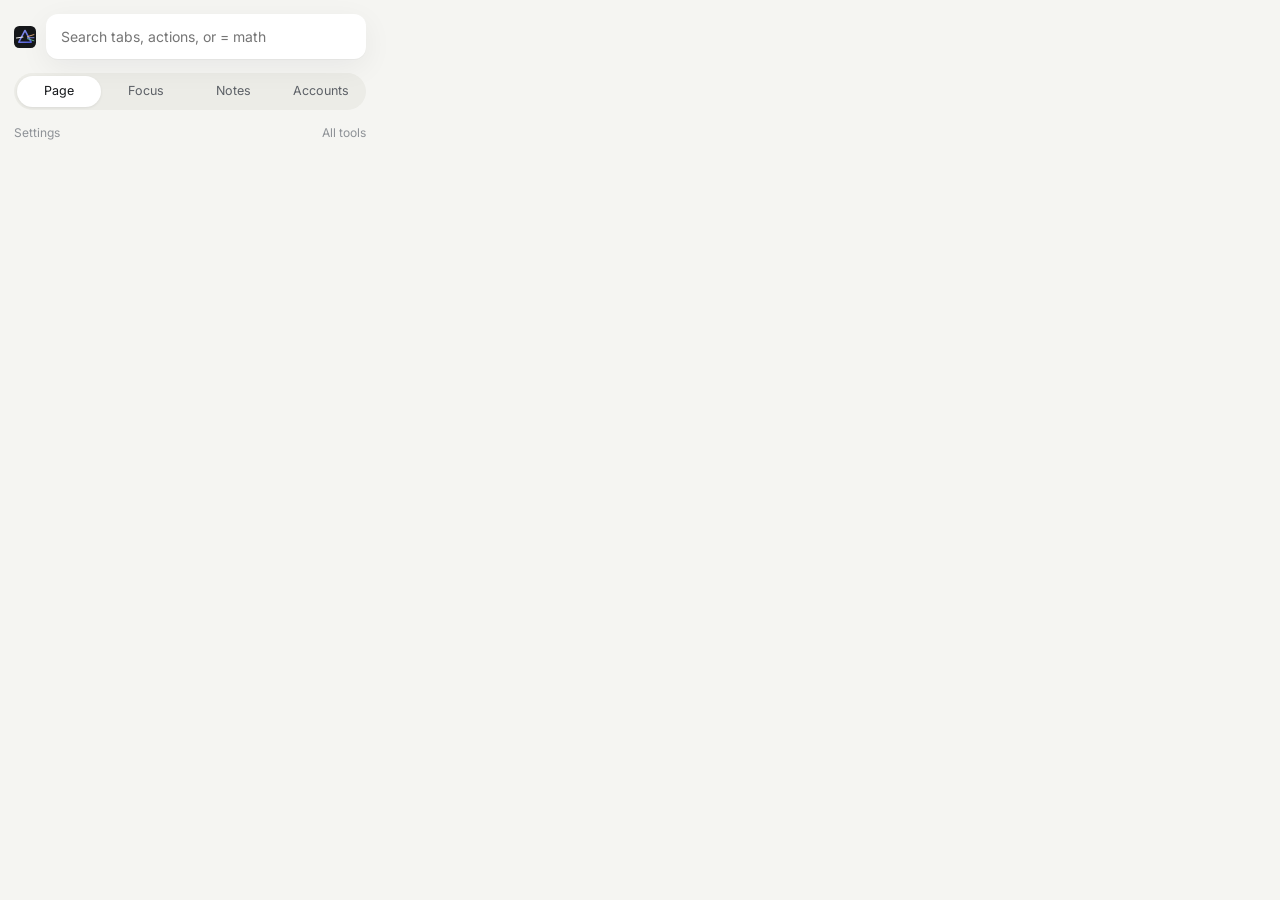
==== pages/popup/popup.html @ 055c8797 "PRISM v0.1: 160 local-first browser tools in one Chrome extension" ====
<!doctype html>
<html lang="en" data-theme="auto"><head><meta charset="utf-8"><title>PRISM</title>
<link rel="stylesheet" href="../../shared/ui.css"><link rel="stylesheet" href="../newtab/newtab.css"><link rel="stylesheet" href="popup.css"></head>
<body>
  <div class="pp">
    <div class="row head"><img class="logo" src="../../assets/icons/logo.svg" alt=""><input id="q" type="search" placeholder="Search tabs, actions, or = math" autocomplete="off"></div>
    <ul id="results" class="results"></ul>
    <nav class="tabs" id="tabs"><button data-t="page" class="on">Page</button><button data-t="focus">Focus</button><button data-t="notes">Notes</button><button data-t="accounts">Accounts</button></nav>
    <section data-p="page" id="page"></section>
    <section data-p="focus" hidden id="focus"></section>
    <section data-p="notes" hidden id="notes"></section>
    <section data-p="accounts" hidden id="accounts"></section>
    <footer class="row small faint"><a href="#" id="opt">Settings</a><span class="grow"></span><a href="#" id="tools">All tools</a></footer>
  </div>
  <script src="../../shared/registry.js"></script><script src="../../shared/store.js"></script><script src="../../shared/ui.js"></script>
  <script src="actions.js"></script><script src="palette.js"></script><script src="popup.js"></script>
</body></html>
---- shared/ui.css ----
/* PRISM design tokens. Flat, quiet, one accent. Light + dark. */
@font-face { font-family: 'Inter'; src: url('../assets/fonts/inter-latin-400-normal.woff2') format('woff2'); font-weight: 400; font-display: swap; }
@font-face { font-family: 'Inter'; src: url('../assets/fonts/inter-latin-500-normal.woff2') format('woff2'); font-weight: 500; font-display: swap; }
@font-face { font-family: 'Inter'; src: url('../assets/fonts/inter-latin-600-normal.woff2') format('woff2'); font-weight: 600; font-display: swap; }
:root {
  --bg: #F5F5F2; --surface: #FFFFFF; --sunk: #ECECE7; --line: #E1E1DB; --ink: #15171A; --ink2: #5C6066; --ink3: #8E9297;
  --accent: #4F5BD5; --accent-ink: #FFFFFF; --accent-soft: #E6E8FA; --warn: #B4531F; --ok: #2F7D5B;
  --r: 14px; --r-sm: 9px; --spring: cubic-bezier(.2, .9, .25, 1.15); --ease: cubic-bezier(.2, .8, .2, 1);
  --shadow: 0 1px 0 rgba(0,0,0,.03), 0 8px 30px rgba(20,20,30,.06);
  --font: 'Inter', system-ui, -apple-system, 'Segoe UI', Roboto, sans-serif;
  color-scheme: light;
}
:root[data-theme='dark'] {
  --bg: #0F1012; --surface: #17181B; --sunk: #1E2024; --line: #2A2C31; --ink: #ECEDEE; --ink2: #A2A6AD; --ink3: #6E727A;
  --accent: #8C95F2; --accent-ink: #0F1012; --accent-soft: #23264A; --warn: #E0915F; --ok: #6FC49B;
  --shadow: 0 1px 0 rgba(255,255,255,.02), 0 8px 30px rgba(0,0,0,.4); color-scheme: dark;
}
@media (prefers-color-scheme: dark) { :root[data-theme='auto'] {
  --bg: #0F1012; --surface: #17181B; --sunk: #1E2024; --line: #2A2C31; --ink: #ECEDEE; --ink2: #A2A6AD; --ink3: #6E727A;
  --accent: #8C95F2; --accent-ink: #0F1012; --accent-soft: #23264A; --warn: #E0915F; --ok: #6FC49B;
  --shadow: 0 1px 0 rgba(255,255,255,.02), 0 8px 30px rgba(0,0,0,.4); color-scheme: dark; } }
* { box-sizing: border-box; }
html, body { margin: 0; background: var(--bg); color: var(--ink); font: 14px/1.5 var(--font); -webkit-font-smoothing: antialiased; }
a { color: var(--accent); text-decoration: none; }
h1, h2, h3 { font-weight: 600; letter-spacing: -.02em; margin: 0; }
h1 { font-size: 28px; } h2 { font-size: 18px; } h3 { font-size: 14px; }
.muted { color: var(--ink2); } .faint { color: var(--ink3); } .small { font-size: 12px; }
input, textarea, select, button { font: inherit; color: inherit; }
input:not([type]), input[type=text], input[type=search], input[type=number], input[type=url], input[type=date], input[type=time], input[type=email], textarea, select {
  width: 100%; background: var(--sunk); border: 1px solid transparent; border-radius: var(--r-sm); padding: 9px 12px; outline: none;
  transition: border-color .2s var(--ease), background .2s var(--ease);
}
input:focus, textarea:focus, select:focus { border-color: var(--accent); background: var(--surface); }
textarea { resize: vertical; min-height: 80px; }
.btn { display: inline-flex; align-items: center; gap: 6px; border: 0; border-radius: 999px; padding: 8px 16px; background: var(--sunk); cursor: pointer;
  transition: transform .25s var(--spring), background .2s var(--ease); white-space: nowrap; }
.btn:hover { background: var(--line); } .btn:active { transform: scale(.96); }
.btn.primary { background: var(--accent); color: var(--accent-ink); } .btn.primary:hover { filter: brightness(1.06); }
.btn.ghost { background: transparent; } .btn.small { padding: 5px 11px; font-size: 12px; }
.btn.danger { color: var(--warn); }
.card { background: var(--surface); border-radius: var(--r); padding: 18px; box-shadow: var(--shadow); }
.row { display: flex; gap: 10px; align-items: center; } .row.wrap { flex-wrap: wrap; } .grow { flex: 1; min-width: 0; }
.stack > * + * { margin-top: 10px; }
.list { list-style: none; margin: 0; padding: 0; }
.list > li { display: flex; gap: 10px; align-items: center; padding: 9px 4px; border-bottom: 1px solid var(--line); }
.list > li:last-child { border-bottom: 0; }
.pill { display: inline-block; padding: 2px 9px; border-radius: 999px; background: var(--accent-soft); color: var(--accent); font-size: 11px; font-weight: 500; }
.switch { position: relative; width: 38px; height: 22px; flex: none; }
.switch input { opacity: 0; position: absolute; inset: 0; margin: 0; cursor: pointer; z-index: 1; }
.switch span { position: absolute; inset: 0; background: var(--line); border-radius: 99px; transition: background .25s var(--ease); }
.switch span::after { content: ''; position: absolute; left: 3px; top: 3px; width: 16px; height: 16px; border-radius: 50%; background: var(--surface); box-shadow: 0 1px 3px rgba(0,0,0,.2); transition: transform .35s var(--spring); }
.switch input:checked + span { background: var(--accent); } .switch input:checked + span::after { transform: translateX(16px); }
.fade-in { animation: fadeIn .45s var(--ease) both; }
@keyframes fadeIn { from { opacity: 0; transform: translateY(6px); } to { opacity: 1; transform: none; } }
.toast { position: fixed; left: 50%; bottom: 24px; transform: translateX(-50%) translateY(20px); background: var(--ink); color: var(--bg); padding: 10px 18px; border-radius: 999px; opacity: 0; pointer-events: none; transition: all .4s var(--spring); z-index: 99; font-size: 13px; }
.toast.show { opacity: 1; transform: translateX(-50%); }
.logo { width: 22px; height: 22px; }
kbd { font: 11px var(--font); background: var(--sunk); border: 1px solid var(--line); border-bottom-width: 2px; border-radius: 5px; padding: 1px 5px; color: var(--ink2); }
::selection { background: var(--accent-soft); }
@media (prefers-reduced-motion: reduce) { *, *::before, *::after { animation-duration: .01ms !important; transition-duration: .01ms !important; } }
---- pages/newtab/newtab.css ----
body { min-height: 100vh; }
.nt { max-width: 880px; margin: 0 auto; padding: 8vh 24px 40px; }
.top { display: flex; justify-content: space-between; align-items: flex-end; }
.time { font-size: 72px; font-weight: 500; letter-spacing: -.05em; line-height: 1; font-variant-numeric: tabular-nums; }
.greet { font-size: 16px; margin-top: 8px; }
.weather { text-align: right; font-size: 13px; } .weather b { display: block; font-size: 26px; color: var(--ink); font-weight: 500; letter-spacing: -.03em; }
.search { position: relative; margin: 38px 0 12px; }
.search input { font-size: 17px; padding: 16px 20px; border-radius: 16px; background: var(--surface); box-shadow: var(--shadow); }
.results { list-style: none; margin: 8px 0 0; padding: 6px; background: var(--surface); border-radius: 16px; box-shadow: var(--shadow); position: absolute; left: 0; right: 0; z-index: 5; max-height: 60vh; overflow: auto; }
.results:empty { display: none; }
.results li { display: flex; gap: 12px; align-items: center; padding: 9px 12px; border-radius: 10px; cursor: pointer; transition: background .15s; }
.results li.sel { background: var(--accent-soft); }
.results img { width: 16px; height: 16px; flex: none; } .results .k { font-size: 11px; color: var(--ink3); margin-left: auto; flex: none; text-transform: uppercase; letter-spacing: .04em; }
.results .tt { white-space: nowrap; overflow: hidden; text-overflow: ellipsis; } .results .u { color: var(--ink3); font-size: 12px; white-space: nowrap; overflow: hidden; text-overflow: ellipsis; }
.focus { background: transparent !important; border: 0 !important; text-align: center; font-size: 15px; color: var(--ink2); margin-bottom: 26px; }
.links { display: grid; grid-template-columns: repeat(auto-fill, minmax(92px, 1fr)); gap: 8px; margin-bottom: 26px; }
.links a, .links button.add { display: flex; flex-direction: column; align-items: center; gap: 8px; padding: 14px 6px; border-radius: 14px; color: var(--ink2); font-size: 12px; transition: background .2s, transform .35s var(--spring); background: transparent; border: 0; cursor: pointer; position: relative; }
.links a:hover, .links button.add:hover { background: var(--surface); transform: translateY(-2px); }
.links .ic { width: 40px; height: 40px; border-radius: 12px; background: var(--surface); display: grid; place-items: center; box-shadow: var(--shadow); font-size: 18px; overflow: hidden; }
.links .ic img { width: 22px; height: 22px; } .links .t { max-width: 84px; overflow: hidden; text-overflow: ellipsis; white-space: nowrap; }
.links .del { position: absolute; top: 2px; right: 6px; opacity: 0; font-size: 14px; color: var(--ink3); } .links a:hover .del { opacity: 1; }
.grid { display: grid; grid-template-columns: repeat(auto-fill, minmax(260px, 1fr)); gap: 14px; }
.grid .card h3 { margin-bottom: 8px; font-size: 13px; color: var(--ink2); font-weight: 500; }
.grid .card:empty, [hidden] { display: none !important; }
.todo li { cursor: pointer; } .todo li.done span { text-decoration: line-through; color: var(--ink3); }
.list .x { margin-left: auto; color: var(--ink3); cursor: pointer; border: 0; background: none; }
.big { font-size: 28px; font-weight: 500; letter-spacing: -.03em; font-variant-numeric: tabular-nums; }
.tatkal .row { justify-content: space-between; }
.foot { text-align: center; margin-top: 40px; } .foot a { color: var(--ink3); }
.flash-q { font-size: 15px; margin: 6px 0 12px; }
@media (max-width: 600px) { .time { font-size: 54px; } }
.row input[type=date] { width: 150px; flex: none; }
---- pages/popup/popup.css ----
body { width: 380px; min-height: 480px; background: var(--bg); }
.pp { padding: 14px; }
.head input { background: var(--surface); box-shadow: var(--shadow); border-radius: 12px; padding: 11px 14px; }
.results { position: static; margin-top: 8px; max-height: 360px; }
.tabs { display: flex; gap: 4px; margin: 14px 0 10px; background: var(--sunk); padding: 3px; border-radius: 999px; }
.tabs button { flex: 1; border: 0; background: transparent; padding: 6px 0; border-radius: 999px; cursor: pointer; color: var(--ink2); font-size: 12.5px; transition: background .25s var(--ease), color .2s; }
.tabs button.on { background: var(--surface); color: var(--ink); box-shadow: 0 1px 3px rgba(0,0,0,.08); }
.chips { display: flex; flex-wrap: wrap; gap: 6px; }
.chip { border: 0; background: var(--surface); padding: 7px 12px; border-radius: 999px; cursor: pointer; font-size: 12.5px; box-shadow: var(--shadow); transition: transform .3s var(--spring), background .2s; }
.chip:hover { transform: translateY(-1px); } .chip:active { transform: scale(.95); }
.grp { font-size: 11px; color: var(--ink3); text-transform: uppercase; letter-spacing: .06em; margin: 12px 0 6px; }
.big { font-size: 34px; font-weight: 500; letter-spacing: -.04em; font-variant-numeric: tabular-nums; }
footer { margin-top: 14px; } footer a { color: var(--ink3); }
section { animation: fadeIn .35s var(--ease) both; }
textarea#scratch { min-height: 150px; }
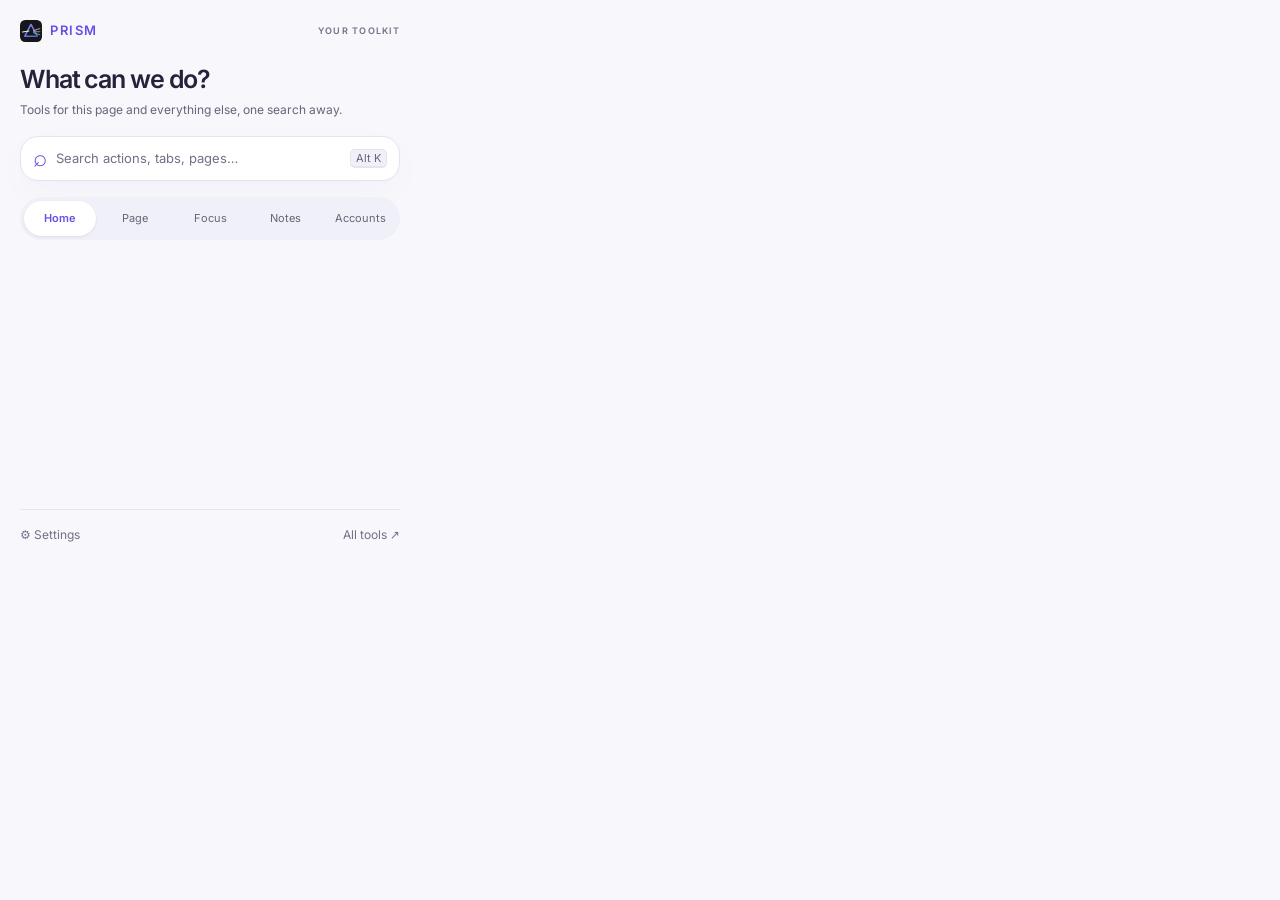
==== commit 7924956a: "Redesign popup command center and PDF Studio browsing" ====
--- a/pages/popup/popup.html
+++ b/pages/popup/popup.html
@@ -3,15 +3,16 @@
 <link rel="stylesheet" href="../../shared/ui.css"><link rel="stylesheet" href="../newtab/newtab.css"><link rel="stylesheet" href="popup.css"></head>
 <body>
   <div class="pp">
-    <div class="row head"><img class="logo" src="../../assets/icons/logo.svg" alt=""><input id="q" type="search" placeholder="Search tabs, actions, or = math" autocomplete="off"></div>
+    <header class="pp-header"><div class="row pp-brand"><img class="logo" src="../../assets/icons/logo.svg" alt=""><strong>PRISM</strong><span class="grow"></span><span class="pp-label">YOUR TOOLKIT</span></div><h1>What can we do?</h1><p class="muted small">Tools for this page and everything else, one search away.</p></header><div class="pp-search"><span aria-hidden="true">⌕</span><input id="q" type="search" placeholder="Search actions, tabs, pages…" aria-label="Search PRISM" autocomplete="off"><kbd>Alt K</kbd></div>
     <ul id="results" class="results"></ul>
-    <nav class="tabs" id="tabs"><button data-t="page" class="on">Page</button><button data-t="focus">Focus</button><button data-t="notes">Notes</button><button data-t="accounts">Accounts</button></nav>
-    <section data-p="page" id="page"></section>
+    <nav class="tabs" id="tabs" aria-label="Popup sections"><button data-t="home" class="on" aria-selected="true">Home</button><button data-t="page" aria-selected="false">Page</button><button data-t="focus" aria-selected="false">Focus</button><button data-t="notes" aria-selected="false">Notes</button><button data-t="accounts" aria-selected="false">Accounts</button></nav>
+    <section data-p="home" id="home"></section><section data-p="page" hidden id="page"></section>
     <section data-p="focus" hidden id="focus"></section>
     <section data-p="notes" hidden id="notes"></section>
     <section data-p="accounts" hidden id="accounts"></section>
-    <footer class="row small faint"><a href="#" id="opt">Settings</a><span class="grow"></span><a href="#" id="tools">All tools</a></footer>
+    <footer class="row small faint"><a href="#" id="opt">⚙ Settings</a><span class="grow"></span><span id="featureCount"></span><a href="#" id="tools">All tools ↗</a></footer>
   </div>
   <script src="../../shared/registry.js"></script><script src="../../shared/store.js"></script><script src="../../shared/ui.js"></script>
   <script src="actions.js"></script><script src="palette.js"></script><script src="popup.js"></script>
 </body></html>
+
--- a/shared/ui.css
+++ b/shared/ui.css
@@ -58,3 +58,54 @@
 kbd { font: 11px var(--font); background: var(--sunk); border: 1px solid var(--line); border-bottom-width: 2px; border-radius: 5px; padding: 1px 5px; color: var(--ink2); }
 ::selection { background: var(--accent-soft); }
 @media (prefers-reduced-motion: reduce) { *, *::before, *::after { animation-duration: .01ms !important; transition-duration: .01ms !important; } }
+
+/* rolling clock digits */
+.roll { display: flex; align-items: center; font-weight: 600; letter-spacing: -.04em; line-height: 1; font-variant-numeric: tabular-nums; color: var(--ink); }
+.roll-slot { position: relative; display: inline-block; width: .62em; height: 1.08em; overflow: hidden; }
+.roll-d { position: absolute; inset: 0; display: grid; place-items: center; }
+.roll-d.in { animation: rollIn .52s var(--spring) both; } .roll-d.out { animation: rollOut .42s var(--ease) both; }
+@keyframes rollIn { from { transform: translateY(70%) scale(.7); filter: blur(6px); opacity: 0; } to { transform: none; filter: none; opacity: 1; } }
+@keyframes rollOut { to { transform: translateY(-70%) scale(.7); filter: blur(6px); opacity: 0; } }
+.roll-colon { width: .32em; text-align: center; opacity: .35; transform: translateY(-.05em); }
+.roll.live .roll-colon { animation: rollBlink 1s steps(1) infinite; }
+@keyframes rollBlink { 50% { opacity: .12; } }
+.live-dot { display: inline-block; width: 8px; height: 8px; border-radius: 50%; background: var(--ok); margin-right: 6px; animation: liveDot 1.4s var(--ease) infinite; vertical-align: middle; }
+@keyframes liveDot { 0% { box-shadow: 0 0 0 0 color-mix(in srgb, var(--ok) 60%, transparent); } 100% { box-shadow: 0 0 0 9px transparent; } }
+@media (prefers-reduced-motion: reduce) { .roll-colon, .live-dot { animation: none !important; } }
+
+
+/* PRISM studio palette: soft color, tactile controls, readable contrast. */
+:root {
+  --bg: #f7f7fc; --surface: #fff; --sunk: #f0f0f8; --line: #e4e3ef;
+  --ink: #25223b; --ink2: #686479; --ink3: #756f87;
+  --accent: #6b4de6; --accent-soft: #eee9ff; --accent-ink: #fff;
+  --r: 24px; --r-sm: 13px;
+  --shadow: 0 3px 5px #33255b02, 0 12px 38px #33255b06;
+  --lilac: #eee8ff; --peach: #fff0e2; --mint: #e3f5ed; --rose: #fce8f0; --blue: #e6f1ff;
+}
+:root[data-theme='dark'] {
+  --bg: #151421; --surface: #201e30; --sunk: #29263b; --line: #38344c;
+  --ink: #f4efff; --ink2: #b9b1cd; --ink3: #a49ab9;
+  --accent: #b9a5ff; --accent-soft: #35294f; --accent-ink: #201632;
+  --lilac: #352b50; --peach: #433329; --mint: #223e37; --rose: #442b3e; --blue: #26364f;
+  --shadow: 0 12px 38px #0002;
+}
+@media(prefers-color-scheme:dark) { :root[data-theme='auto'] {
+  --bg: #151421; --surface: #201e30; --sunk: #29263b; --line: #38344c;
+  --ink: #f4efff; --ink2: #b9b1cd; --ink3: #a49ab9;
+  --accent: #b9a5ff; --accent-soft: #35294f; --accent-ink: #201632;
+  --lilac: #352b50; --peach: #433329; --mint: #223e37; --rose: #442b3e; --blue: #26364f;
+  --shadow: 0 12px 38px #0002;
+} }
+h1 { letter-spacing: -.045em; }
+.btn { min-height: 38px; font-weight: 500; }
+.btn.small { min-height: 32px; }
+.btn.primary { box-shadow: 0 4px 12px color-mix(in srgb, var(--accent) 18%, transparent); }
+.btn:disabled, button:disabled { opacity: .5; cursor: not-allowed; transform: none; }
+.card { border: 1px solid var(--line); padding: 22px; }
+:focus-visible { outline: 3px solid var(--accent); outline-offset: 3px; }
+.switch:has(input:focus-visible) { outline: 3px solid var(--accent); outline-offset: 3px; border-radius: 99px; }
+[hidden] { display: none !important; }
+input[type=checkbox] { accent-color: var(--accent); }
+input::placeholder, textarea::placeholder { color: var(--ink3); opacity: 1; }
+.toast { max-width: min(90vw, 620px); border-radius: 16px; }
--- a/pages/newtab/newtab.css
+++ b/pages/newtab/newtab.css
@@ -30,3 +30,135 @@
 .flash-q { font-size: 15px; margin: 6px 0 12px; }
 @media (max-width: 600px) { .time { font-size: 54px; } }
 .row input[type=date] { width: 150px; flex: none; }
+.search { position: relative; z-index: 20; }
+/* weather: ask for location */
+.wask { display: flex; flex-direction: column; gap: 6px; align-items: flex-end; min-width: 220px; }
+.wask .row { gap: 6px; } .wask input { padding: 7px 10px; font-size: 13px; width: 150px; } .wchange { color: var(--ink3); }
+
+/* Tatkal live card */
+.tk-card { position: relative; overflow: hidden; isolation: isolate; grid-column: span 2; min-height: 210px; }
+@media (max-width: 600px) { .tk-card { grid-column: auto; } }
+.tk-card h3 { position: relative; z-index: 1; }
+.tatkal { position: relative; }
+.tk-blobs { position: absolute; inset: -60px -40px; z-index: -1; filter: blur(34px); opacity: .55; pointer-events: none; transition: opacity .8s var(--ease); }
+.tk-blobs i { position: absolute; width: 190px; height: 190px; border-radius: 50%; background: var(--accent); animation: tkBlob 14s ease-in-out infinite alternate; }
+.tk-blobs i:nth-child(1) { left: 5%; top: 15%; }
+.tk-blobs i:nth-child(2) { right: 8%; top: 5%; background: #E86FA8; animation-duration: 17s; animation-delay: -5s; }
+.tk-blobs i:nth-child(3) { left: 40%; bottom: -10%; background: #F2A65A; animation-duration: 19s; animation-delay: -9s; width: 160px; height: 160px; }
+[data-theme=dark] .tk-blobs { opacity: .35; }
+@media (prefers-color-scheme: dark) { [data-theme=auto] .tk-blobs { opacity: .35; } }
+.tk-card[data-tk=soon] .tk-blobs i { animation-duration: 7s; }
+.tk-card[data-tk=now] .tk-blobs, .tk-card[data-tk=open] .tk-blobs { opacity: .8; }
+.tk-card[data-tk=now] .tk-blobs i, .tk-card[data-tk=open] .tk-blobs i { animation-duration: 3s; }
+@keyframes tkBlob {
+  0% { transform: translate(0, 0) scale(1); border-radius: 50%; }
+  33% { transform: translate(60px, -20px) scale(1.15); border-radius: 42% 58% 55% 45%; }
+  66% { transform: translate(-30px, 30px) scale(.9); border-radius: 58% 42% 40% 60%; }
+  100% { transform: translate(40px, 10px) scale(1.08); border-radius: 50%; }
+}
+.tk-seg { position: relative; display: inline-flex; padding: 4px; border-radius: 999px; background: color-mix(in srgb, var(--surface) 70%, transparent); box-shadow: inset 0 0 0 1px var(--line, rgba(0,0,0,.06)); }
+.tk-bubble { position: absolute; top: 4px; bottom: 4px; left: 4px; border-radius: 999px; background: var(--ink); transition: transform .55s var(--spring), width .55s var(--spring); }
+.tk-bubble.jelly { animation: tkJelly .6s var(--ease); }
+@keyframes tkJelly { 0% { scale: 1 1; } 30% { scale: 1.18 .82; } 55% { scale: .92 1.08; } 75% { scale: 1.04 .96; } 100% { scale: 1 1; } }
+.tk-pill { position: relative; z-index: 1; border: 0; background: none; cursor: pointer; padding: 6px 14px; border-radius: 999px; color: var(--ink2); display: flex; gap: 6px; align-items: baseline; font: inherit; transition: color .3s var(--ease); }
+.tk-pill b { font-weight: 600; font-size: 13px; } .tk-pill small { font-size: 11px; opacity: .7; font-variant-numeric: tabular-nums; }
+.tk-pill.on { color: var(--surface); }
+.tk-digits { display: flex; align-items: center; margin: 18px 0 2px; font-size: 64px; font-weight: 600; letter-spacing: -.04em; line-height: 1; font-variant-numeric: tabular-nums; color: var(--ink); }
+.tk-slot { position: relative; display: inline-block; width: .62em; height: 1.08em; overflow: hidden; }
+.tk-d { position: absolute; inset: 0; display: grid; place-items: center; }
+.tk-d.in { animation: tkIn .52s var(--spring) both; }
+.tk-d.out { animation: tkOut .42s var(--ease) both; }
+@keyframes tkIn { from { transform: translateY(70%) scale(.7); filter: blur(6px); opacity: 0; } to { transform: none; filter: none; opacity: 1; } }
+@keyframes tkOut { to { transform: translateY(-70%) scale(.7); filter: blur(6px); opacity: 0; } }
+.tk-colon { width: .32em; text-align: center; opacity: .35; transform: translateY(-.05em); animation: tkBlink 1s steps(1) infinite; }
+@keyframes tkBlink { 50% { opacity: .12; } }
+.tk-units { display: grid; grid-template-columns: repeat(3, calc(1.24em + .32em)); font-size: 64px; height: 0; }
+.tk-units span { font-size: 11px; color: var(--ink3); text-transform: uppercase; letter-spacing: .08em; transform: translateY(-2px); display: block; height: 16px; }
+.tk-bar { margin-top: 22px; height: 4px; border-radius: 4px; background: color-mix(in srgb, var(--ink) 8%, transparent); overflow: hidden; }
+.tk-bar span { display: block; height: 100%; transform-origin: left; background: linear-gradient(90deg, var(--accent), #E86FA8, #F2A65A); transition: transform 1s linear; border-radius: 4px; }
+.tk-foot { display: flex; justify-content: space-between; align-items: center; gap: 10px; margin-top: 10px; min-height: 32px; }
+.tk-note { font-size: 13px; color: var(--ink2); }
+.tk-book { animation: tkPop .6s var(--spring) both; }
+.tk-card[data-tk=now] .tk-digits, .tk-card[data-tk=open] .tk-digits { animation: tkPulse 1s var(--ease) infinite; }
+.tk-card[data-tk=open] .tk-note { color: var(--ok); font-weight: 600; }
+@keyframes tkPulse { 50% { transform: scale(1.03); } }
+@keyframes tkPop { from { transform: scale(.6); opacity: 0; } to { transform: none; opacity: 1; } }
+.tk-card.tk-morph .tk-digits { animation: tkMorph .6s var(--spring); }
+@keyframes tkMorph { 0% { transform: scale(.94); filter: blur(4px); opacity: .4; } 100% { transform: none; filter: none; opacity: 1; } }
+@media (max-width: 600px) { .tk-digits { font-size: 48px; } .tk-units { font-size: 48px; } }
+@media (prefers-reduced-motion: reduce) { .tk-blobs i, .tk-colon, .tk-bubble.jelly, .tk-card .tk-digits { animation: none !important; } }
+
+/* live timer cards (task timer, pomodoro) */
+.live-card { position: relative; overflow: hidden; isolation: isolate; transition: box-shadow .4s var(--ease); }
+.live-card::before { content: ''; position: absolute; width: 220px; height: 220px; right: -70px; top: -90px; border-radius: 50%; background: var(--accent); filter: blur(50px); opacity: 0; z-index: -1; transition: opacity .8s var(--ease); animation: tkBlob 12s ease-in-out infinite alternate; }
+.live-card.on::before { opacity: .35; }
+.live-card[data-phase=rest]::before { background: var(--ok); }
+.lc-digits { font-size: 44px; margin-top: 6px; }
+.lc-name { font-size: 13px; color: var(--ink2); display: flex; align-items: center; white-space: nowrap; min-height: 18px; }
+.lc-units { display: grid; grid-template-columns: repeat(3, calc(1.24em + .32em)); font-size: 44px; height: 14px; }
+.lc-units span { font-size: 10px; color: var(--ink3); text-transform: uppercase; letter-spacing: .08em; display: block; }
+.pm-top { display: flex; gap: 16px; align-items: center; }
+.pm-ring { width: 76px; height: 76px; flex: none; }
+.pm-ring svg { width: 100%; height: 100%; transform: rotate(-90deg); }
+.pm-track { fill: none; stroke: color-mix(in srgb, var(--ink) 8%, transparent); stroke-width: 6; }
+.pm-prog { fill: none; stroke: var(--accent); stroke-width: 6; stroke-linecap: round; transition: stroke-dashoffset 1s linear, stroke .4s; }
+.live-card[data-phase=rest] .pm-prog { stroke: var(--ok); }
+
+
+/* A soft, colorful start page using the shared studio tokens. */
+.nt { max-width:1000px; padding-top:6vh; }
+.top { padding:0 8px; }.time { color:var(--accent); }
+.search input { border:1px solid var(--line); padding:19px 23px; border-radius:24px; }
+.links .ic { border-radius:16px; background:var(--lilac); width:46px; height:46px; }
+.links a:nth-child(3n+2) .ic { background:var(--peach); }.links a:nth-child(3n+3) .ic { background:var(--mint); }
+.grid { gap:18px; }.grid .card { border-radius:24px; }.grid .card h3 { color:var(--ink); font-weight:600; }
+.grid .card[data-feature=todo] { border-top:4px solid var(--lilac); }.grid .card[data-feature=countdowns] { border-top:4px solid var(--peach); }.grid .card[data-feature=recentclosed] { border-top:4px solid var(--mint); }
+.nt-launcher { display:flex; justify-content:center; gap:8px; margin:0 0 26px; flex-wrap:wrap; }.nt-launcher a { background:var(--surface); border:1px solid var(--line); }
+.links a:focus-within .del { opacity:1; }
+@media(max-width:480px) { .top { align-items:flex-start; gap:20px; flex-wrap:wrap; }.weather { text-align:left; }.wask { align-items:flex-start; }.nt { padding:28px 16px; } }
+
+/* Personal dashboard */
+.nt { padding-top:28px; }
+.nt-toolbar { display:flex; align-items:center; gap:10px; margin-bottom:42px; }
+.nt-brand { display:inline-flex; gap:8px; align-items:center; font-size:13px; font-weight:800; letter-spacing:.12em; color:var(--accent); }
+.nt-toolbar .grow { flex:1; }
+.nt-toolbar .btn { border-radius:999px; background:var(--surface); border:1px solid var(--line); }
+.nt-editor { margin-bottom:24px; padding:22px; border-radius:28px; box-shadow:var(--shadow); }
+.nt-editor h2 { font-size:23px; margin:0 0 5px; } .nt-editor h3 { font-size:13px; margin:22px 0 10px; }
+.nt-preset { gap:8px; }
+.nt-preset .btn { text-transform:capitalize; border-radius:999px; }
+.theme-choice { display:inline-flex; align-items:center; gap:7px; padding:7px 12px; border:1px solid var(--line); background:var(--surface); border-radius:999px; color:var(--ink); cursor:pointer; text-transform:capitalize; }
+.theme-choice.chosen { outline:2px solid var(--accent); outline-offset:1px; }
+.theme-swatch { width:14px; height:14px; border-radius:50%; background:var(--accent); }
+.theme-choice[data-theme-choice=lavender] .theme-swatch { background:#a789ee; }
+.theme-choice[data-theme-choice=peach] .theme-swatch { background:#ec947c; }
+.theme-choice[data-theme-choice=mint] .theme-swatch { background:#58bfa0; }
+.theme-choice[data-theme-choice=dark] .theme-swatch { background:#303044; }
+.theme-choice[data-theme-choice=light] .theme-swatch { background:#f8f6f1; border:1px solid #ddd; }
+.widget-settings { display:grid; gap:7px; }
+.widget-setting { display:flex; align-items:center; gap:7px; padding:9px; border:1px solid var(--line); border-radius:14px; background:var(--surface); }
+.widget-setting[draggable=true] { cursor:grab; } .widget-setting:active { cursor:grabbing; }
+.widget-setting .grow { flex:1; } .widget-setting strong { font-size:13px; }
+.widget-setting .btn { padding:6px 9px; min-width:30px; } .widget-check { display:flex; align-items:center; gap:5px; white-space:nowrap; font-size:12px; }
+.widget-check input { width:auto; } .drag-handle { color:var(--ink3); }
+.grid .widget-wide { grid-column:span 2; }
+.grid [data-widget=pinned] { border-top:4px solid #a789ee; } .grid [data-widget=jobs] { border-top:4px solid #ec947c; }
+.grid [data-widget=reading] { border-top:4px solid #58bfa0; } .grid [data-widget=sessions] { border-top:4px solid #79a9df; }
+.grid [data-widget=time] { border-top:4px solid #e6b76c; }
+.widget-links { display:flex; flex-wrap:wrap; gap:7px; }
+.widget-more { display:inline-block; color:var(--accent); font-size:12px; padding:6px 10px; background:var(--accent-soft); border-radius:999px; text-transform:capitalize; }
+.widget-item { display:flex; align-items:center; gap:9px; padding:9px 0; border-bottom:1px solid var(--line); color:var(--ink); font-size:12px; }
+.widget-item:last-of-type { margin-bottom:10px; } .widget-item strong { font-size:12px; font-weight:600; }
+.widget-item small { display:block; margin-top:3px; } .widget-dot { flex:none; width:8px; height:8px; border-radius:50%; background:var(--accent); }
+.widget-title { overflow:hidden; text-overflow:ellipsis; white-space:nowrap; }
+.widget-empty { color:var(--ink2); font-size:12px; } .widget-empty p { margin:3px 0 12px; } .widget-total { font-size:21px; margin:5px 0; font-weight:600; }
+[data-nt-theme=lavender] { --accent:#8260cc; --accent-soft:#eee7ff; --lilac:#eee7ff; }
+[data-nt-theme=peach] { --accent:#c86d59; --accent-soft:#ffebe2; --lilac:#ffebe2; }
+[data-nt-theme=mint] { --accent:#248e75; --accent-soft:#e0f6e9; --lilac:#e0f6e9; }
+[data-nt-theme=light] { color-scheme:light; }
+[data-nt-theme=dark] { color-scheme:dark; --accent:#bba5ff; --accent-soft:#302a43; --lilac:#39324d; --peach:#4a343b; --mint:#2d433e; --surface:#242333; --ink:#f6f1ff; --ink2:#cdc6d8; --ink3:#aaa1b7; --line:#484252; --bg:#191825; background:#191825; color:var(--ink); }
+.privacy-on .weather, .privacy-on .focus, .privacy-on .links, .privacy-on .results, .privacy-on .grid .card > :not(h3) { visibility:hidden; }
+.privacy-on .grid .card { position:relative; min-height:125px; }
+.privacy-on .grid .card::after { content:'Details hidden'; position:absolute; inset:40px 16px 16px; display:grid; place-items:center; border:1px dashed var(--line); border-radius:15px; color:var(--ink3); font-size:12px; }
+.privacy-on .search input { color:transparent; caret-color:var(--accent); }
+@media(max-width:700px) { .grid .widget-wide { grid-column:auto; } .widget-setting { flex-wrap:wrap; }.widget-setting strong { flex-basis:65%; } .nt-toolbar { margin-bottom:26px; } }
--- a/pages/popup/popup.css
+++ b/pages/popup/popup.css
@@ -13,3 +13,45 @@
 footer { margin-top: 14px; } footer a { color: var(--ink3); }
 section { animation: fadeIn .35s var(--ease) both; }
 textarea#scratch { min-height: 150px; }
+.pop-digits { font-size: 30px; margin-top: 2px; }
+
+
+.pp { padding:18px; }.head input { border:1px solid var(--line); border-radius:17px; }.tabs { padding:5px; }.tabs button.on { color:var(--accent); }.chip { background:var(--lilac); box-shadow:none; min-height:34px; }.chip:nth-child(3n+2) { background:var(--peach); }.chip:nth-child(3n+3) { background:var(--mint); }.grp { margin-top:20px; }footer { border-top:1px solid var(--line); padding-top:16px; }
+
+/* Popup command center */
+body { width:420px; min-height:0; max-height:600px; overflow:auto; }
+.pp { padding:20px 20px 16px; }
+.pp-header { margin-bottom:17px; }
+.pp-brand { gap:8px; color:var(--accent); font-size:13px; letter-spacing:.12em; }
+.pp-label { font-size:9px; color:var(--ink3); letter-spacing:.14em; font-weight:700; }
+.pp-header h1 { margin:19px 0 2px; font-size:25px; }
+.pp-header p { margin:0; }
+.pp-search { display:flex; align-items:center; gap:9px; padding:0 12px; border-radius:18px; background:var(--surface); border:1px solid var(--line); box-shadow:var(--shadow); }
+.pp-search > span { font-size:24px; color:var(--accent); line-height:1; }
+.pp-search input { min-width:0; flex:1; background:transparent; border:0; box-shadow:none; padding:12px 0; font-size:13px; outline:none; }
+.pp-search:focus-within { outline:2px solid var(--accent); outline-offset:1px; }
+.pp-search kbd { white-space:nowrap; }
+.results { max-height:250px; position:relative; z-index:3; }
+.tabs { gap:3px; margin:16px 0 14px; padding:4px; }
+.tabs button { padding:9px 0; font-size:11px; min-width:0; }
+.tabs button.on { font-weight:700; }
+[data-p] { min-height:235px; }
+.pp-site { display:flex; align-items:center; gap:11px; border-radius:19px; padding:12px; background:var(--surface); border:1px solid var(--line); }
+.pp-site-icon { width:36px; height:36px; display:grid; place-items:center; background:var(--lilac); color:var(--accent); font-weight:700; border-radius:12px; flex:none; }
+.pp-site strong { display:block; font-size:12px; overflow:hidden; text-overflow:ellipsis; white-space:nowrap; }
+.pp-site small { display:block; font-size:10px; }
+.pp-status { flex:none; padding:4px 7px; border-radius:99px; background:var(--peach); color:var(--ink2); font-size:10px; }
+.pp-status.allowed { background:var(--mint); color:var(--ink); }
+.pp-shortcuts { display:grid; grid-template-columns:repeat(4,1fr); gap:8px; }
+.pp-shortcut { display:flex; flex-direction:column; align-items:flex-start; gap:13px; min-height:82px; border:1px solid var(--line); border-radius:17px; padding:10px; background:var(--lilac); cursor:pointer; text-align:left; font-size:11px; font-weight:600; transition:transform .2s var(--spring); }
+.pp-shortcut:hover { transform:translateY(-2px); } .pp-shortcut.peach { background:var(--peach); } .pp-shortcut.mint { background:var(--mint); } .pp-shortcut.blue { background:var(--blue); }
+.pp-shortcut-icon { font-size:20px; color:var(--accent); line-height:1; }
+.pp-heading .grp { margin-bottom:7px; } .pp-heading > span { margin-top:13px; }
+.pp-personal .chip { text-transform:capitalize; }
+.pp-empty { border:1px dashed var(--line); padding:14px; color:var(--ink3); border-radius:14px; font-size:11px; }
+.pp-actions { display:grid; gap:6px; }
+.pp-action { display:flex; justify-content:space-between; align-items:center; width:100%; padding:10px 12px; border:1px solid var(--line); border-radius:12px; background:var(--surface); cursor:pointer; text-align:left; font-size:11px; }
+.pp-action:hover { border-color:var(--accent); color:var(--accent); }
+.pp-help { margin:16px 0 2px; }
+footer { margin-top:20px; gap:10px; } footer #featureCount { color:var(--ink3); }
+@media (prefers-reduced-motion:reduce) { .pp-shortcut, .pp-action { transition:none; } }
